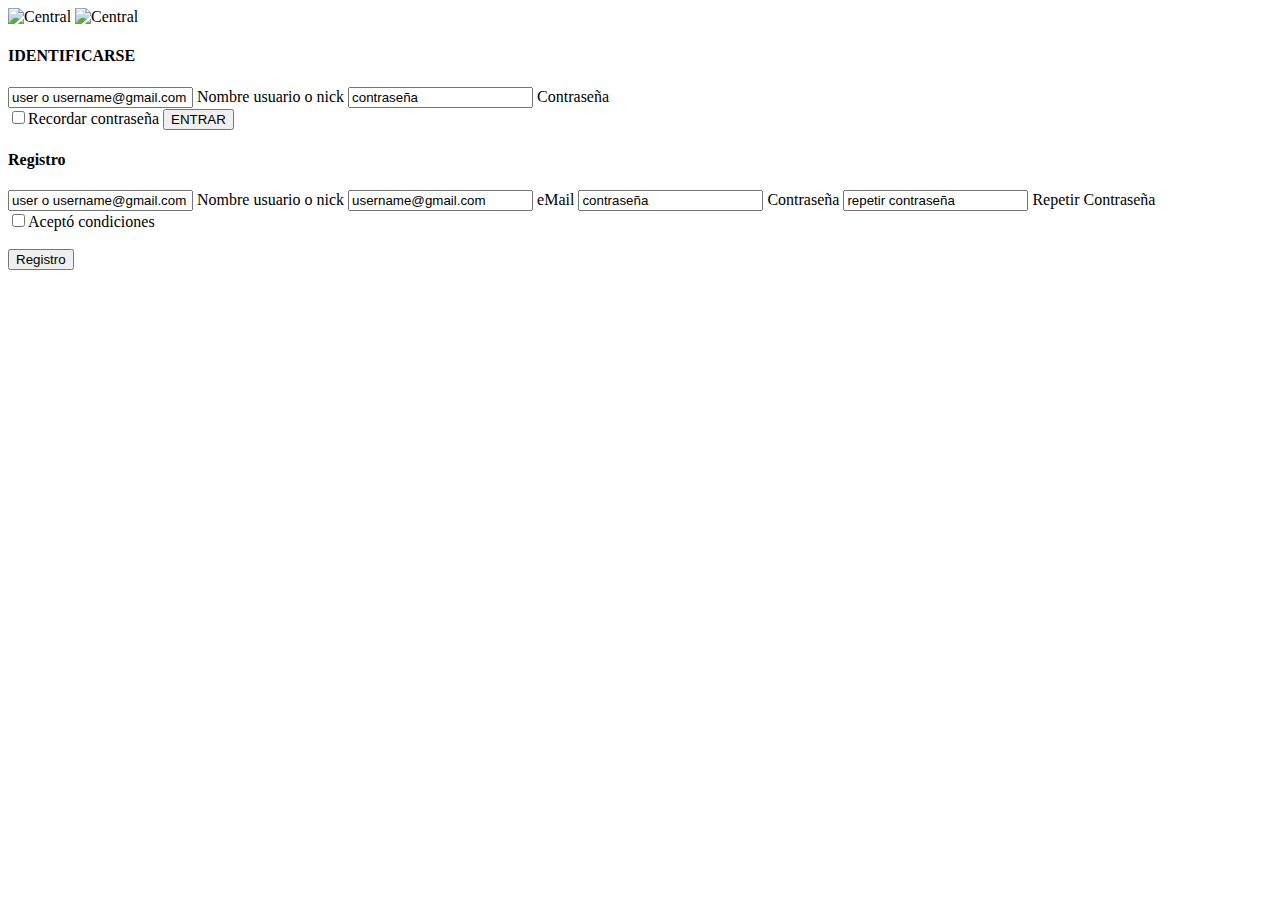
==== index.html @ 4f0a4aa7 "Registro de Sesiones 01" ====
<html>
    <head>
        <title>CTTSite</title>
        <meta http-equiv="Content-Type" content="text/html; charset=iso-8859-1" />
        <meta name="viewport" content="width=device-width, initial-scale=1, maximum-scale=1">
        <link href='http://fonts.googleapis.com/css?family=Monda:400,700' rel='stylesheet' type='text/css'>
        <link href="css/style.css" rel="stylesheet" type="text/css" media="all" />
        <link href="css/clndr.css" rel="stylesheet" type="text/css" media="all" />
        <link href="css/alert.min_mensaje.css" rel="stylesheet"/>
        <link href="css/theme.min_mensaje.css" rel="stylesheet"/>
        <script src="js/jquery.min.js"></script>
        <script src="js/jquery.js"></script>
        <script src="js/easyResponsiveTabs.js"></script>
        <script src="js/underscore-min.js"></script>
        <script src="js/moment-2.2.1.js"></script>
        <script src="js/clndr.js"></script>
        <script src="js/site.js"></script>
        <script src="js/jquery_mensaje.js"></script>
        <script src="js/jquery-ui_mensaje.js"></script>
        <script src="js/alert.min_mensaje.js"></script>
        
        <script>
            
        function fixelement(element, message) {
                $(document).ready(function(){
                    $.alert.open({
                    title: 'ADVERTENCIA',
                    icon: 'warning',
                    content: message,
                    width: 350,
                    callback: function() {
                            element.focus();
                        }
                    });
                });
            }

        function verifica(form) 
        {
            var passed = false;
            var expRegEmail=/^[\w-\.]+@([\w-]+\.)+[\w-]{2,4}$/;
            
            if (form.nombre_usuario.value == "" || form.nombre_usuario.value == "user o username@gmail.com") 
            {
                fixelement(form.nombre_usuario, "Por favor, ingrese un nombre de usuario.");
            }
            else if (form.email.value == "" || form.email.value == "username@gmail.com") 
            {
                fixelement(form.email, "Por favor, ingrese un email.");
            }
            else if (!expRegEmail.exec(form.email.value)) 
            {
                fixelement(form.email, "Por favor, ingrese un correo electronico valido.");
            }
            else if (form.password1.value == "" || form.password1.value == "contrase�a") 
            {
                fixelement(form.password1, "Por favor, ingrese una contrase�a.");
            }
            else if (form.password2.value == "" || form.password2.value == "repetir contrase�a") 
            {
                fixelement(form.password2, "Por favor, repita la contrase�a.");
            }
            else if (form.password2.value != form.password1.value) 
            {
                fixelement(form.password2, "Las contrase�as deben de ser iguales.");
            }
            else if (form.checkbox.checked == false) 
            {
                fixelement(form.checkbox, "Debe aceptar las condiciones");
            }
            else 
            {
                passed = true;
            }
            return passed;
        }
        
        function verifica2(form) 
        {
            var passed = false;
            if (form.nick.value == "" || form.nick.value == "user o username@gmail.com") 
            {
                fixelement(form.nick, "Por favor, ingrese un nombre de usuario.");
            }
            else if (form.password.value == "" || form.password.value == "contrase�a") 
            {
                fixelement(form.password, "Por favor, ingrese una contrase�a.");
            }
            else 
            {
                passed = true;
            }
            return passed;
        }
    </script>
        <!--
        <script type="text/javascript">
            $(document).ready(function () {
                $('#horizontalTab').easyResponsiveTabs({
                    type: 'default', //Types: default, vertical, accordion           
                    width: 'auto', //auto or any width like 600px
                    fit: true,   // 100% fit in a container
                    closed: 'accordion', // Start closed if in accordion view
                    activate: function() { // Callback function if tab is switched (event)
                        var $tab = $(this);
                        var $info = $('#tabInfo');
                        var $name = $('span', $info);
                        $name.text($tab.text());
                        $info.show();
                    }
                });
                $('#verticalTab').easyResponsiveTabs({
                    type: 'vertical',
                    width: 'auto',
                    fit: true
                });
            });
        </script>-->
        
    </head>
    <body>
        <div class="wrap">
            <div class="span_of_2"><!-- start span_of_2-->
		<div class="span1_of_2"><!-- start span1_of_2 -->
                    <img class="img1" src="images/central.jpg" alt="Central">
                    <img class="img1" src="images/central.jpg" alt="Central">
                </div><!-- end span1_of_3 -->
                <div class="span2_of_2 left"><!-- start span2_of_2 -->
                    <div class="subcribes" style="width:100%;"><!-- start subcribe -->
                    <h4>IDENTIFICARSE</h4>
	    		<div class="subscribe">
                            <form name="form01" id="form01" method="post" action="conexion/validar.php" onSubmit = "return verifica2(this)">
                                <input type="text" class="text" name="nick" id="nick" value="user o username@gmail.com" onFocus="this.value = '';" onBlur="if (this.value == '') {this.value = 'user o username@gmail.com';}">
                                <span>Nombre  usuario o nick</span>
                                <input type="text" class="text" name="password" id="password" value="contrase�a" onFocus="this.value = '';" onBlur="if (this.value == '') {this.value = 'contrase�a';}">
                                <span>Contrase�a</span>
                                <div>
                                    <input type="checkbox" name="checkbox" id="checkbox">Recordar contrase�a
                                    <input type="submit" value="ENTRAR" />
                                    <div class="clear"></div>
                                    <!--Alternativa
                                    <a class="suscri" href="registrarse.html" target='destino'/>Registrese</a> 
                                    -->
                                </div>
                            </form>
                        </div>
                        <!--Alternativa   
                        <iframe width="105%" height="510" frameborder="0" scrolling="no" marginheight="0" marginwidth="0" src="#" name='destino' ></iframe>
                        <br>
                        -->
                    </div><!-- end subcribe -->
                    <div class="clear"></div>
                    <div class="subcribes" style="width:100%;"><!-- start subcribe -->
                        <h4>Registro</h4>
                        <div class="subscribe">
                            <form name="form02" id="form02" method="post" action="conexion/ingreso.php" onSubmit = "return verifica(this)">
                                <input type="text" name="nombre_usuario" id="nombre_usuario" value="user o username@gmail.com" onFocus="this.value = '';" onBlur="if (this.value == '') {this.value = 'user o username@gmail.com';}">
                                <span>Nombre  usuario o nick</span>
                                <input type="text" name="email" id="email" value="username@gmail.com" onFocus="this.value = '';" onBlur="if (this.value == '') {this.value = 'username@gmail.com';}">
                                <span>eMail</span>
                                <input type="text" name="password1" id="password1" value="contrase�a" onFocus="this.value = '';" onBlur="if (this.value == '') {this.value = 'contrase�a';}">
                                <span>Contrase�a</span>
                                <input type="text" name="password2" id="password2" value="repetir contrase�a" onFocus="this.value = '';" onBlur="if (this.value == '') {this.value = 'repetir contrase�a';}">
                                <span>Repetir Contrase�a</span>
                                <div>
                                    <input type="checkbox" name="checkbox">Acept� condiciones
                                    <br><br>
                                    <input type="submit" value="Registro" onClick="javascript:EnviarDatos();"/>
                                    <!-- boton de cancelar	
                                        <input type="reset" value="Cancelar"/> 
                                        no se implementa pero se deja por si se desea implementar ( revision de CSS en ese caso)
                                    -->
                                </div>
                            </form>
                        </div>
                    </div>
                </div><!-- end span2_of_2 -->
                <div class="clear"></div>
            </div>
        </div>
    </body>
</html>
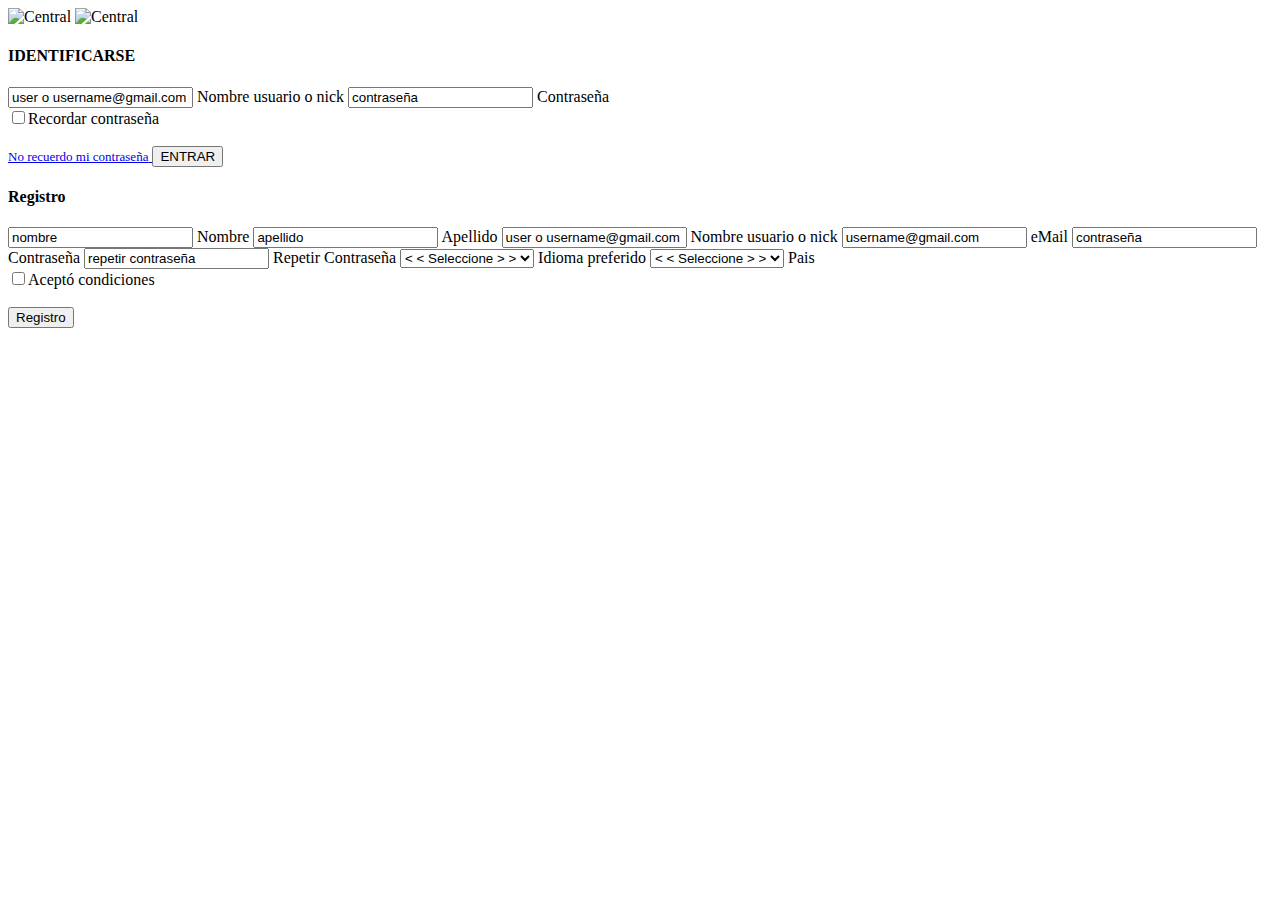
==== commit 6f954a2e: "Primera pestaña" ====
--- a/index.html
+++ b/index.html
@@ -40,7 +40,16 @@
             var passed = false;
             var expRegEmail=/^[\w-\.]+@([\w-]+\.)+[\w-]{2,4}$/;
             
-            if (form.nombre_usuario.value == "" || form.nombre_usuario.value == "user o username@gmail.com") 
+            if (form.nombre.value == "" || form.nombre.value == "nombre") 
+            {
+                fixelement(form.nombre, "Por favor, ingrese un nombre.");
+            }
+            else if (form.apellido.value == "" || form.apellido.value == "apellido") 
+            {
+                fixelement(form.apellido, "Por favor, ingrese un apellido.");
+            }
+        
+            else if (form.nombre_usuario.value == "" || form.nombre_usuario.value == "user o username@gmail.com") 
             {
                 fixelement(form.nombre_usuario, "Por favor, ingrese un nombre de usuario.");
             }
@@ -64,6 +73,16 @@
             {
                 fixelement(form.password2, "Las contrase�as deben de ser iguales.");
             }
+            
+            else if (form.idioma.value == "0") 
+            {
+                fixelement(form.idioma, "Por favor, seleccione un idiona.");
+            }
+            else if (form.pais.value == "0") 
+            {
+                fixelement(form.pais, "Por favor, seleccione un pais.");
+            }
+            
             else if (form.checkbox.checked == false) 
             {
                 fixelement(form.checkbox, "Debe aceptar las condiciones");
@@ -136,6 +155,10 @@
                                 <span>Contrase�a</span>
                                 <div>
                                     <input type="checkbox" name="checkbox" id="checkbox">Recordar contrase�a
+                                    <br><br>
+                                    <a href="vistas/olvido_password.html">
+                                        <span style="font-size: 13px">No recuerdo mi contrase�a</span>
+                                    </a>
                                     <input type="submit" value="ENTRAR" />
                                     <div class="clear"></div>
                                     <!--Alternativa
@@ -154,6 +177,10 @@
                         <h4>Registro</h4>
                         <div class="subscribe">
                             <form name="form02" id="form02" method="post" action="conexion/ingreso.php" onSubmit = "return verifica(this)">
+                                <input type="text" name="nombre" id="nombre" value="nombre" onFocus="this.value = '';" onBlur="if (this.value == '') {this.value = 'nombre';}">
+                                <span>Nombre</span>
+                                <input type="text" name="apellido" id="apellido" value="apellido" onFocus="this.value = '';" onBlur="if (this.value == '') {this.value = 'apellido';}">
+                                <span>Apellido</span>
                                 <input type="text" name="nombre_usuario" id="nombre_usuario" value="user o username@gmail.com" onFocus="this.value = '';" onBlur="if (this.value == '') {this.value = 'user o username@gmail.com';}">
                                 <span>Nombre  usuario o nick</span>
                                 <input type="text" name="email" id="email" value="username@gmail.com" onFocus="this.value = '';" onBlur="if (this.value == '') {this.value = 'username@gmail.com';}">
@@ -162,6 +189,20 @@
                                 <span>Contrase�a</span>
                                 <input type="text" name="password2" id="password2" value="repetir contrase�a" onFocus="this.value = '';" onBlur="if (this.value == '') {this.value = 'repetir contrase�a';}">
                                 <span>Repetir Contrase�a</span>
+                                <select name="idioma" id="idioma" class="combo" >
+                                    <option name="lg0" id="lg0" value="0"> < < Seleccione > > </option>
+                                    <option name="lg1" id="lg1" value="1"> Espa�ol </option>
+                                    <option name="lg2" id="lg2" value="2"> Ingl�s </option>
+                                    <option name="lg3" id="lg3" value="3"> Franc�s </option>
+                                </select>
+                                <span>Idioma preferido</span>
+                                <select name="pais" id="pais" class="combo" >
+                                    <option name="ct0" id="ct0" value="0"> < < Seleccione > > </option>
+                                    <option name="ct1" id="ct1" value="1"> Espa�a </option>
+                                    <option name="ct2" id="ct2" value="2"> Francia </option>
+                                    <option name="ct3" id="ct3" value="3"> Portugal </option>
+                                </select>
+                                <span>Pais</span>
                                 <div>
                                     <input type="checkbox" name="checkbox">Acept� condiciones
                                     <br><br>
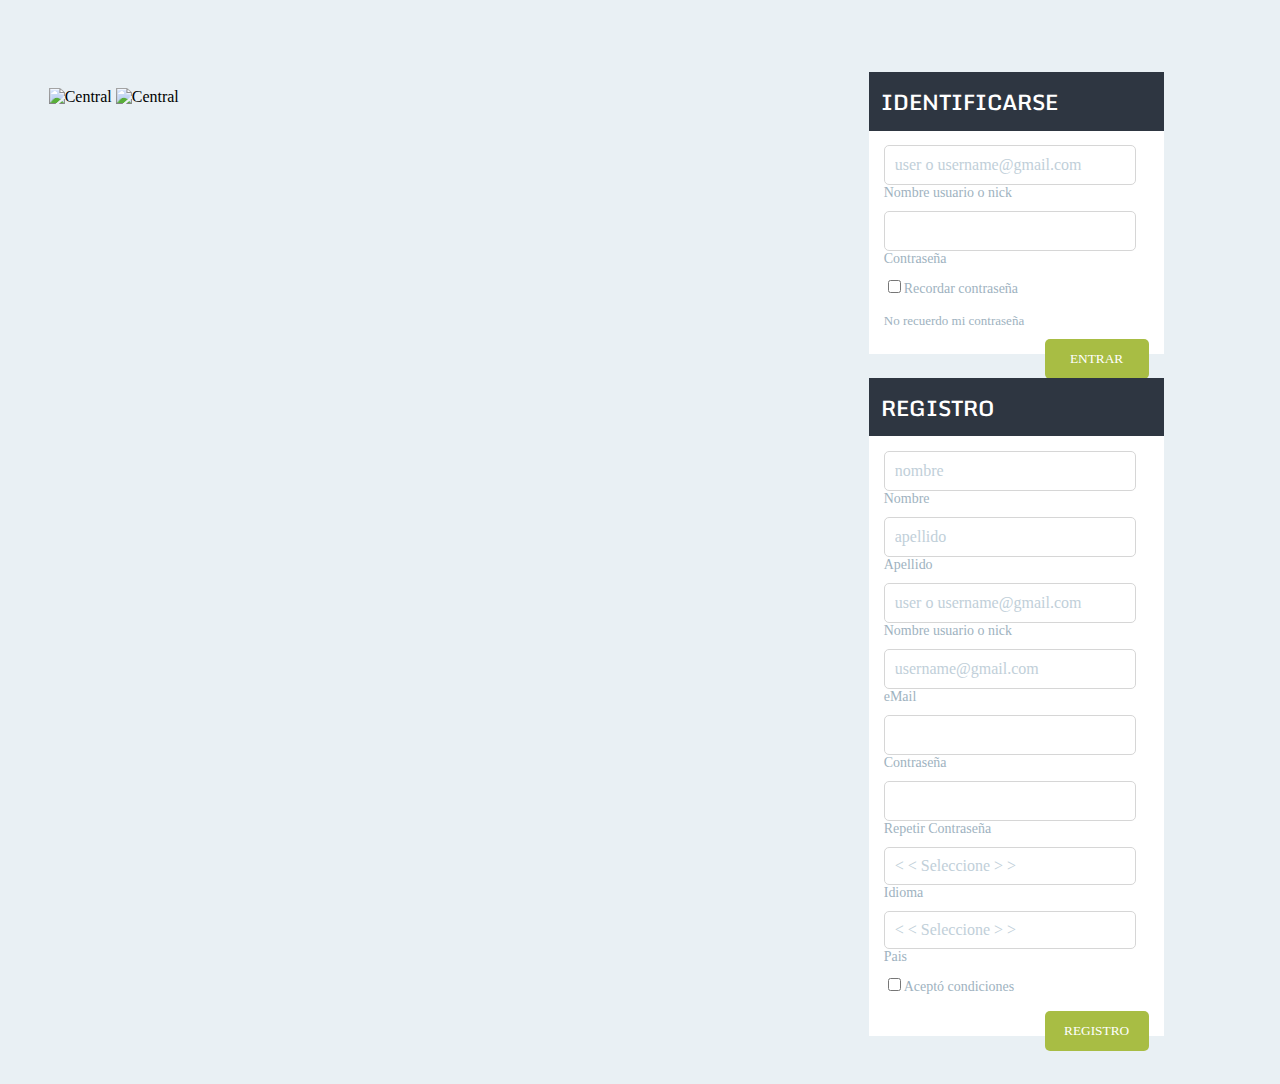
==== commit 2a4af771: "Correcciones Elly" ====
--- a/index.html
+++ b/index.html
@@ -138,6 +138,10 @@
         
     </head>
     <body>
+        <script>
+            //alert(localStorage.length);
+        </script>
+        
         <div class="wrap">
             <div class="span_of_2"><!-- start span_of_2-->
 		<div class="span1_of_2"><!-- start span1_of_2 -->
@@ -146,12 +150,12 @@
                 </div><!-- end span1_of_3 -->
                 <div class="span2_of_2 left"><!-- start span2_of_2 -->
                     <div class="subcribes" style="width:100%;"><!-- start subcribe -->
-                    <h4>IDENTIFICARSE</h4>
+                    <h4 style="font-size: 16pt;">IDENTIFICARSE</h4>
 	    		<div class="subscribe">
                             <form name="form01" id="form01" method="post" action="conexion/validar.php" onSubmit = "return verifica2(this)">
-                                <input type="text" class="text" name="nick" id="nick" value="user o username@gmail.com" onFocus="this.value = '';" onBlur="if (this.value == '') {this.value = 'user o username@gmail.com';}">
+                                <input type="text" class="text" name="nick" id="nick" value="user o username@gmail.com" onfocus="if(this.value==this.defaultValue) this.value='';" onBlur="if (this.value == '') {this.value = 'user o username@gmail.com';}">
                                 <span>Nombre  usuario o nick</span>
-                                <input type="text" class="text" name="password" id="password" value="contrase�a" onFocus="this.value = '';" onBlur="if (this.value == '') {this.value = 'contrase�a';}">
+                                <input type="password" class="text" name="password" id="password" value="" onFocus="this.value = '';" onBlur="if (this.value == '') {this.value = '';}">
                                 <span>Contrase�a</span>
                                 <div>
                                     <input type="checkbox" name="checkbox" id="checkbox">Recordar contrase�a
@@ -174,28 +178,34 @@
                     </div><!-- end subcribe -->
                     <div class="clear"></div>
                     <div class="subcribes" style="width:100%;"><!-- start subcribe -->
-                        <h4>Registro</h4>
+                        <h4 style="font-size: 16pt;" >REGISTRO</h4>
                         <div class="subscribe">
                             <form name="form02" id="form02" method="post" action="conexion/ingreso.php" onSubmit = "return verifica(this)">
-                                <input type="text" name="nombre" id="nombre" value="nombre" onFocus="this.value = '';" onBlur="if (this.value == '') {this.value = 'nombre';}">
+                                <input type="text" name="nombre" id="nombre" value="nombre"  onfocus="if(this.value==this.defaultValue) this.value='';"onBlur="if (this.value == '') {this.value = 'nombre';}">
                                 <span>Nombre</span>
-                                <input type="text" name="apellido" id="apellido" value="apellido" onFocus="this.value = '';" onBlur="if (this.value == '') {this.value = 'apellido';}">
+
+                                <input type="text" name="apellido" id="apellido" value="apellido" onfocus="if(this.value==this.defaultValue) this.value='';" onBlur="if (this.value == '') {this.value = 'apellido';}">
                                 <span>Apellido</span>
-                                <input type="text" name="nombre_usuario" id="nombre_usuario" value="user o username@gmail.com" onFocus="this.value = '';" onBlur="if (this.value == '') {this.value = 'user o username@gmail.com';}">
+
+                                <input type="text" name="nombre_usuario" id="nombre_usuario" value="user o username@gmail.com" onfocus="if(this.value==this.defaultValue) this.value='';" onBlur="if (this.value == '') {this.value = 'username';}">
                                 <span>Nombre  usuario o nick</span>
-                                <input type="text" name="email" id="email" value="username@gmail.com" onFocus="this.value = '';" onBlur="if (this.value == '') {this.value = 'username@gmail.com';}">
+
+                                <input type="text" name="email" id="email" value="username@gmail.com" onfocus="if(this.value==this.defaultValue) this.value='';" onBlur="if (this.value == '') {this.value = 'username@gmail.com';}">
                                 <span>eMail</span>
-                                <input type="text" name="password1" id="password1" value="contrase�a" onFocus="this.value = '';" onBlur="if (this.value == '') {this.value = 'contrase�a';}">
+
+                                <input type="password" name="password1" id="password1" value="" onFocus="this.value = '';" onBlur="if (this.value == '') {this.value = '';}">
                                 <span>Contrase�a</span>
-                                <input type="text" name="password2" id="password2" value="repetir contrase�a" onFocus="this.value = '';" onBlur="if (this.value == '') {this.value = 'repetir contrase�a';}">
+
+                                <input type="password" name="password2" id="password2" value="" onFocus="this.value = '';" onBlur="if (this.value == '') {this.value = '';}">
                                 <span>Repetir Contrase�a</span>
+
                                 <select name="idioma" id="idioma" class="combo" >
                                     <option name="lg0" id="lg0" value="0"> < < Seleccione > > </option>
                                     <option name="lg1" id="lg1" value="1"> Espa�ol </option>
                                     <option name="lg2" id="lg2" value="2"> Ingl�s </option>
                                     <option name="lg3" id="lg3" value="3"> Franc�s </option>
                                 </select>
-                                <span>Idioma preferido</span>
+                                <span>Idioma</span>
                                 <select name="pais" id="pais" class="combo" >
                                     <option name="ct0" id="ct0" value="0"> < < Seleccione > > </option>
                                     <option name="ct1" id="ct1" value="1"> Espa�a </option>
--- a/css/style.css
+++ b/css/style.css
@@ -0,0 +1,1295 @@
+html,body,div,span,applet,object,iframe,h1,h2,h3,h4,h5,h6,p,blockquote,pre,a,abbr,acronym,address,big,cite,code,del,dfn,em,img,ins,kbd,q,s,samp,small,strike,strong,sub,sup,tt,var,b,u,i,dl,dt,dd,ol,nav ul,nav li,fieldset,form,label,legend,table,caption,tbody,tfoot,thead,tr,th,td,article,aside,canvas,details,embed,figure,figcaption,footer,header,hgroup,menu,nav,output,ruby,section,summary,time,mark,audio,video{margin:0;padding:0;border:0;font-size:100%;font:inherit;vertical-align:baseline;}
+article, aside, details, figcaption, figure,footer, header, hgroup, menu, nav, section {display: block;}
+ol,ul{list-style:none;margin:0;padding:0;}
+blockquote,q{quotes:none;}
+blockquote:before,blockquote:after,q:before,q:after{content:'';content:none;}
+table{border-collapse:collapse;border-spacing:0;}
+/* start editing from here */
+a{text-decoration:none;}
+.txt-rt{text-align:right;}/* text align right */
+.txt-lt{text-align:left;}/* text align left */
+.txt-center{text-align:center;}/* text align center */
+.float-rt{float:right;}/* float right */
+.float-lt{float:left;}/* float left */
+.clear{clear:both;}/* clear float */
+.pos-relative{position:relative;}/* Position Relative */
+.pos-absolute{position:absolute;}/* Position Absolute */
+.vertical-base{	vertical-align:baseline;}/* vertical align baseline */
+.vertical-top{	vertical-align:top;}/* vertical align top */
+.underline{	padding-bottom:5px;	border-bottom: 1px solid #eee; margin:0 0 20px 0;}/* Add 5px bottom padding and a underline */
+nav.vertical ul li{	display:block;}/* vertical menu */
+nav.horizontal ul li{	display: inline-block;}/* horizontal menu */
+img{max-width:100%;}
+
+/*end reset*/
+@font-face {
+     font-family: 'open_sansregular';
+      src:url('../fonts/OpenSans-Regular-webfont.ttf') format('truetype');
+}
+body {
+
+	font-family: 'open_sansregular';
+	font-size: 100%;
+	background:#E9F0F4;
+}
+.wrap{
+	margin:0;
+	width: 90%;
+}
+/*span de 2 sergio*/
+.span_of_2{
+	display: block;
+	padding: 4%;
+}
+.span1_of_2{
+	float: left;
+	width: 72.0%;
+}
+.span2_of_2{
+	float: left;
+	width: 26.33333%;
+}
+.span2_of_2.left{
+	margin-left: 1.33333%;
+}
+
+/* start span_of_3 */
+
+
+
+.span_of_3{
+	display: block;
+	padding: 4%;
+}
+.span1_of_3{
+	float: left;
+	width: 35.3333%;
+}
+.span2_of_3{
+	float: left;
+	width: 40.33333%;
+}
+.span2_of_3.left{
+	margin-left: 2.33333%;
+}
+.span3_of_3{
+	float: left;
+	width: 20.333333%;
+}
+.span3_of_3.left{
+	margin-left: 3.33333%;
+}
+/* start span1_of_3 style */
+ul.resp-tabs-list, p {
+	line-height: 1.8em;
+	font-weight: 100;
+	color: #777777;
+	font-size: 0.8725em;
+}
+.resp-tabs-list li {
+    font-weight: 600;
+    font-size: 13px;
+    display: inline-block;
+    padding: 13px 15px;
+    margin: 0;
+    list-style: none;
+    cursor: pointer;
+    float: left;
+}
+.resp-tabs-list li i{
+	width: 28px;
+	height: 32px;
+	display: block;
+	margin: 0 auto;
+	background: url('../images/img_sprite.png') no-repeat;
+}
+.resp-tabs-list li i.icon_1{
+	background-position: 0px -42px;
+	
+}
+.resp-vtabs li.resp-tab-active i.icon_1 {
+	background-position: -44px -42px;
+}
+.resp-tabs-list li i.icon_2{
+	background-position: 0px 0px;
+}
+.resp-vtabs li.resp-tab-active i.icon_2{
+	background-position: -44px 0px;
+}
+.resp-tabs-list li i.icon_3{
+	background-position: 0px -78px;
+}
+.resp-vtabs li.resp-tab-active i.icon_3{
+	background-position: -44px -78px;
+}
+.resp-tabs-list li i.icon_4{
+	background-position: 0px -120px;
+}
+.resp-vtabs li.resp-tab-active i.icon_4{
+	background-position: -44px -120px;
+}
+.resp-tabs-list li i.icon_5{
+	background-position: 0px -160px;
+}
+.resp-vtabs li.resp-tab-active i.icon_5{
+	background-position: -44px -160px;
+}
+.resp-tabs-container {
+    padding: 0px;
+    background-color: #fff;
+    clear: left;
+}
+h2.resp-accordion {
+    cursor: pointer;
+    padding: 5px;
+    display: none;
+}
+.resp-tab-content {
+    display: none;
+    padding: 30px;
+}
+.resp-tab-active {
+    border: 1px solid #c1c1c1;
+    border-bottom: none;
+    margin-bottom: -1px !important;
+    padding: 12px 14px 14px 14px !important;
+}
+.resp-tab-active {
+    border-bottom: none;
+    background-color: #fff;
+}
+.resp-content-active, .resp-accordion-active {
+    display: block;
+}
+.resp-tab-content {
+    border: 1px solid #c1c1c1;
+}
+h2.resp-accordion {
+    font-size: 13px;
+    border: 1px solid #c1c1c1;
+    border-top: 0px solid #c1c1c1;
+    margin: 0px;
+    padding: 10px 15px;
+}
+h2.resp-tab-active {
+    border-bottom: 0px solid #c1c1c1 !important;
+    margin-bottom: 0px !important;
+    padding: 10px 15px !important;
+}
+h2.resp-tab-title:last-child {
+    border-bottom: 12px solid #c1c1c1 !important;
+    background: blue;
+}
+.new_posts h3{
+	font-family: 'Monda', sans-serif;
+	text-transform: capitalize;
+	font-size: 2em;
+	color: #2E3641;
+	font-weight: 600;
+}
+/*-----------Vertical tabs-----------*/
+.resp-vtabs ul.resp-tabs-list {
+    float: left;
+    width: 14%;
+    min-height: 743px;
+    background: #2E3641;
+}
+.resp-vtabs .resp-tabs-list li {
+    display: block;
+    padding: 25px 15px !important;
+    margin: 0;
+    cursor: pointer;
+    float: none;
+}
+.resp-vtabs .resp-tabs-container {
+    padding: 0px;
+    background-color: #fff;
+    border: 1px solid #c1c1c1;
+    float: left;
+    width: 85%;
+    min-height: 740px;
+    clear: none;
+}
+.resp-vtabs .resp-tab-content {
+    border: none;
+}
+.resp-vtabs li.resp-tab-active {
+    border: 1px solid #c1c1c1;
+    border-right: none;
+    background-color: #fff;
+    position: relative;
+    z-index: 1;
+    margin-right: -1px !important;
+    padding: 24px 14px !important;
+}
+.resp-arrow {
+    width: 0;
+    height: 0;
+    float: right;
+    margin-top: 3px;
+    border-left: 6px solid transparent;
+    border-right: 6px solid transparent;
+    border-top: 12px solid #c1c1c1;
+}
+h2.resp-tab-active span.resp-arrow {
+    border: none;
+    border-left: 6px solid transparent;
+    border-right: 6px solid transparent;
+    border-bottom: 12px solid #9B9797;
+}
+/*-----------Accordion styles-----------*/
+h2.resp-tab-active {
+    background: #DBDBDB !important;
+}
+.resp-easy-accordion  h2.resp-accordion {
+        display: block;
+}
+.resp-easy-accordion .resp-tab-content {
+    border: 1px solid #c1c1c1;
+}
+.resp-easy-accordion .resp-tab-content:last-child {
+    border-bottom: 1px solid #c1c1c1 !important;
+}
+.resp-jfit {
+    width: 100%;
+    margin: 0px;
+}
+.resp-tab-content-active {
+    display: block;
+}
+h2.resp-accordion:first-child {
+    border-top: 1px solid #c1c1c1 !important;
+}
+/* start vertical_post form */
+.vertical_post{
+	margin-top: 4%;
+}
+.vertical_post form input[type="text"],.vertical_post form textarea{
+	font-family: 'open_sansregular';
+	padding: 10px;
+	width: 94.333%;	
+	outline: none;
+	color: #C1CFD9;
+	background: #FFFFFF;
+	font-size: 1.2em;
+	line-height: 1.5em;
+	border: 1px solid #D6D6D6;
+	-webkit-appearance: none;
+	
+}
+.combo {
+	font-family: 'open_sansregular';
+	padding: 10px;
+	width: 95%;	
+	outline: none;
+	color: #C1CFD9;
+	background: #FFFFFF;
+	font-size: 1em;
+	line-height: 1em;
+	border: 1px solid #D6D6D6;
+	-webkit-appearance: none;
+
+	border-radius: 5px;
+	-webkit-border-radius: 5px;
+	-moz-border-radius: 5px;
+	-o-border-radius: 5px;	
+}
+
+
+.vertical_post form input[type="text"]{
+	font-family: 'open_sansregular';
+	padding: 10px;
+	outline: none;
+	color: #C1CFD9;
+	background: #FFFFFF;
+	width: 95%;
+	font-size: 1em;
+	line-height: 0.8em;
+	position: relative;
+	border: 1px solid #D6D6D6;
+	-webkit-appearance: none;
+	border-radius: 5px;
+	-webkit-border-radius: 5px;
+	-moz-border-radius: 5px;
+	-o-border-radius: 5px;	
+}
+
+.vertical_post form input[type="password"]{
+	font-family: 'open_sansregular';
+	padding: 10px;
+	outline: none;
+	color: #C1CFD9;
+	background: #FFFFFF;
+	width: 95%;
+	font-size: 1em;
+	line-height: 0.8em;
+	position: relative;
+	border: 1px solid #D6D6D6;
+	-webkit-appearance: none;
+	border-radius: 5px;
+	-webkit-border-radius: 5px;
+	-moz-border-radius: 5px;
+	-o-border-radius: 5px;
+}
+
+.vertical_post form textarea{
+	resize: none;
+	height: 120px;
+	margin-bottom: 4%;
+}
+.vertical_post form input[type="button"].right{
+	margin-right: 3.3333%;
+}
+.vertical_post form input[type="button"] {
+	width: 40.333%;
+	float: left;
+	font-family: 'open_sansregular';
+	background: #C1CFD9;
+	color: #ffffff;
+	font-size: 10pt;
+	padding: 10px;
+	border: none;
+	cursor: pointer;
+	text-transform: uppercase;
+	line-height: 1.5em;
+	outline: none;
+	-webkit-transition: all 0.3s ease-in-out;
+	-moz-transition: all 0.3s ease-in-out;
+	-o-transition: all 0.3s ease-in-out;
+	transition: all 0.3s ease-in-out;
+	border-radius: 3px;
+	-webkit-border-radius: 3px;
+	-moz-border-radius: 3px;
+	-o-border-radius: 3px;
+}
+.vertical_post form input[type="button"]:hover {
+	background: #9EB0BD;
+}
+.vertical_post form input[type="submit"] {
+	width: 75.333%;
+	float:center;
+	font-family: 'open_sansregular';
+	background: #A8BD44;
+	color: #ffffff;
+	font-size:10pt;
+	padding: 10px;
+	border: none;
+	cursor: pointer;
+	text-transform:uppercase;
+	line-height: 1.5em;
+	outline: none;
+	-webkit-transition: all 0.3s ease-in-out;
+	-moz-transition: all 0.3s ease-in-out;
+	-o-transition: all 0.3s ease-in-out;
+	transition: all 0.3s ease-in-out;
+	border-radius: 5px;
+	-webkit-border-radius: 5px;
+	-moz-border-radius: 5px;
+	-o-border-radius: 5px;
+}
+
+.vertical_post form input[type="submit"]:hover {
+	background: #94A73B;
+}
+
+.vertical_post form input[type="reset"] {
+	width: 40.333%;
+	float: left;
+	font-family: 'open_sansregular';
+	background: #F97E76;
+	color: #ffffff;
+	font-size: 10pt;
+	padding: 10px;
+	border: none;
+	cursor: pointer;
+	text-transform: uppercase;
+	line-height: 1.5em;
+	outline: none;
+	-webkit-transition: all 0.3s ease-in-out;
+	-moz-transition: all 0.3s ease-in-out;
+	-o-transition: all 0.3s ease-in-out;
+	transition: all 0.3s ease-in-out;
+	border-radius: 3px;
+	-webkit-border-radius: 3px;
+	-moz-border-radius: 3px;
+	-o-border-radius: 3px;
+	
+}
+
+.vertical_post form input[type="reset"]:hover {
+	background: #2E3641;
+}
+.vertical_post ul{
+	margin-top: 6%;
+	background: #2E3641;
+}
+.vertical_post ul li{
+	display: inline-block;
+	margin-left: -4px;
+}
+.vertical_post ul li:first-child{
+	margin-left: 0;
+}
+.vertical_post ul li a{
+	display:block;
+	padding:15px 20px;	
+	color: #ffffff;
+	text-transform:uppercase;
+	font-family: 'Monda', sans-serif;
+	border-right: 1px solid #0D1520;
+	-webkit-transition: .2s all linear;
+	-moz-transition: .2s all linear;
+	-o-transition: .2s all linear;
+	transition: .2s all linear;
+}
+.vertical_post ul li a b{
+	font-weight: 700;
+}
+.vertical_post ul li a i{
+	font-style:italic;
+}
+.vertical_post ul li a.und_line {
+	text-decoration: underline;
+}
+.vertical_post ul li a:hover{
+	background: #242D38;
+}
+/* start span1_of_list */
+.span1_of_list{
+/*	margin-top:8%;*/
+	background: #2E3641;
+}
+.social_list{
+	float: left;
+}
+.social_list li{
+	float: left;
+}
+.social_list li a{
+	padding:20px;
+	display: block;
+	border-right: 1px solid #0D1520;
+}
+.social_list li a:hover{
+	background: #242D38;
+}
+.social_list li a > i{
+	width: 32px;
+	height: 32px;
+	display: block;
+	margin: 0 auto;
+	background: url('../images/img_sprite.png') no-repeat;
+}
+.social_list li a > i.icon_1{
+	background-position: -90px 0px;
+}
+.social_list li a:hover > i.icon_1{
+	background-position: -90px -43px;
+}
+.social_list li a > i.icon_2{
+	background-position: -134px 0px;
+}
+.social_list li a:hover > i.icon_2{
+	background-position: -134px -43px;
+}
+.social_list li a > i.icon_3{
+	background-position: -172px 0px;
+}
+.social_list li a:hover > i.icon_3{
+	background-position: -172px -43px;
+}
+/*search*/
+.search{
+	position: relative;
+	float: right;
+	width: 48.333%;
+	padding: 14px;
+}
+.search input[type="text"]{
+	font-family: 'open_sansregular';
+	padding: 10px 10px 10px 40px;
+	outline: none;
+	color: #C1CFD9;
+	background: #3D444E;
+	border: none;
+	width: 78.333%;
+	font-size:0.8725em;
+	line-height: 1.5em;
+	position: relative;
+	-webkit-appearance: none;
+	border-radius: 5px;
+	-webkit-border-radius: 5px;
+	-moz-border-radius: 5px;
+	-o-border-radius: 5px;
+}
+.search input[type="submit"]{
+	background:url('../images/img_sprite.png') no-repeat -80px -80px;
+	padding: 10px;
+	border: none;
+	cursor: pointer;
+	width: 7.333%;
+	position: absolute;
+	left: 8px;
+	line-height: 1.5em;
+	outline:none;
+}
+.search input[type="submit"]:hover {
+	background:url('../images/img_sprite.png') no-repeat -123px -80px;
+}
+/* start span1_of_list */
+.subcribes{
+	margin-top: 8%;
+	background: #ffffff;
+	position: relative;
+}
+.subcribes h4{
+	font-family: 'Monda', sans-serif;
+	background: #2E3641;
+	color: #ffffff;
+	padding: 4%;
+	text-transform: capitalize;
+	font-size: 2em;
+	font-weight: 600;
+}
+.subscribe{
+	position: relative;
+}
+.subscribe form{
+	padding: 5%;
+}
+.subscribe span{
+	display:block;
+	font-size: 0.8725em;
+	color: #9EB2C0;
+	margin: 0 0 10px;
+}
+.subscribe div{
+	display:block;
+	font-size: 0.8725em;
+	color: #9EB2C0;
+	margin: 0 0 10px;
+}
+.subscribe form input[type="text"]{
+	font-family: 'open_sansregular';
+	padding: 10px;
+	outline: none;
+	color: #C1CFD9;
+	background: #FFFFFF;
+	width: 95%;
+	font-size: 1em;
+	line-height: 0.8em;
+	position: relative;
+	border: 1px solid #D6D6D6;
+	-webkit-appearance: none;
+	border-radius: 5px;
+	-webkit-border-radius: 5px;
+	-moz-border-radius: 5px;
+	-o-border-radius: 5px;
+}
+
+.subscribe form input[type="password"]{
+	font-family: 'open_sansregular';
+	padding: 10px;
+	outline: none;
+	color: #C1CFD9;
+	background: #FFFFFF;
+	width: 95%;
+	font-size: 1em;
+	line-height: 0.8em;
+	position: relative;
+	border: 1px solid #D6D6D6;
+	-webkit-appearance: none;
+	border-radius: 5px;
+	-webkit-border-radius: 5px;
+	-moz-border-radius: 5px;
+	-o-border-radius: 5px;
+}
+
+.subscribe form input[type="submit"]{
+	font-family: 'open_sansregular';
+	background: #A8BD44;
+	color: #ffffff;
+	font-size:10pt;
+	padding: 10px;
+	border: none;
+	cursor: pointer;
+	width: 35.333%;
+	text-transform:uppercase;
+	position: absolute;
+	right:15px;
+	line-height: 1.5em;
+	outline: none;
+	-webkit-transition: all 0.3s ease-in-out;
+	-moz-transition: all 0.3s ease-in-out;
+	-o-transition: all 0.3s ease-in-out;
+	transition: all 0.3s ease-in-out;
+	border-radius: 5px;
+	-webkit-border-radius: 5px;
+	-moz-border-radius: 5px;
+	-o-border-radius: 5px;
+
+}
+.suscri{
+	font-family: 'open_sansregular';
+	background: #A8BD44;
+	color: #ffffff;
+	font-size:1em;
+	padding: 5px;
+	border: none;
+	cursor: pointer;
+	width: 22.333%;
+	text-transform:uppercase;
+	position: absolute;
+	right:300px;
+	line-height: 0.5em;
+	outline: none;
+	-webkit-transition: all 0.3s ease-in-out;
+	-moz-transition: all 0.3s ease-in-out;
+	-o-transition: all 0.3s ease-in-out;
+	transition: all 0.3s ease-in-out;
+	border-radius: 5px;
+	-webkit-border-radius: 5px;
+	-moz-border-radius: 5px;
+	-o-border-radius: 5px;
+
+}
+ .suscri:hover  {
+	background: #94A73B;
+}
+
+.subscribe form input[type="submit"]:hover {
+	background: #94A73B;
+}
+
+
+.subscribe form input[type="reset"]{
+		font-family: 'open_sansregular';
+	background: #F97E76;
+	color: #ffffff;
+	font-size:1em;
+	padding: 10px;
+	border: none;
+	cursor: pointer;
+	width: 22.333%;
+	text-transform:uppercase;
+	position: absolute;
+	right:110px;
+	line-height: 1.5em;
+	outline: none;
+	-webkit-transition: all 0.3s ease-in-out;
+	-moz-transition: all 0.3s ease-in-out;
+	-o-transition: all 0.3s ease-in-out;
+	transition: all 0.3s ease-in-out;
+	border-radius: 5px;
+	-webkit-border-radius: 5px;
+	-moz-border-radius: 5px;
+	-o-border-radius: 5px;
+
+}
+.subscribe form input[type="reset"]:hover{
+	background: #2E3641;
+}
+
+/*sergio*/
+.marco { 
+   padding:0px; 
+   background-color: #f5f5f5; 
+   width: 100px; 
+   border-bottom: 1px solid #999999; 
+   border-right: 1px solid #999999; 
+} 
+.grid{ width: 400px; position: relative; margin: 0 auto; padding: 0px;}
+.grid:after { content: "\0020"; display: block; height: 0; clear: both; visibility: hidden; }
+.grid .row{}
+.grid .row:before,.row:after { content: '\0020'; display: block; overflow: hidden; visibility: hidden; width: 0; height: 0; }
+.grid .row:after{clear: both; }
+.grid .row{zoom: 1;}
+.grid .wrap-col{margin:10px;}
+.grid .col-1-2 {float:left; display: inline-block;}
+.grid .col-1-2{width:42%;}
+.img1{margin-top:39px;}
+
+/*fin sergio*/
+
+/* start span2_of_3 style */
+.rel_posts {
+	background: #ffffff;
+}
+.rel_posts h4{
+	font-family: 'Monda', sans-serif;
+	background: #2E3641;
+	color: #ffffff;
+	padding: 4%;
+	text-transform: capitalize;
+	font-size: 2em;
+	font-weight: 600;
+}
+.rel_post{
+	position: relative;
+	padding: 8%;
+}
+.rel_post1{
+	position: relative;
+	padding: 0 8% 8%;
+}
+.rel_post_para{
+	float:left;
+	width: 84.33333%;
+	margin-right: 3.33333%;
+}
+.rel_post_para span a{
+	display: block;
+	font-size: 1em;
+	color: #F97E76;
+	font-weight: 600;
+	-webkit-transition: all 0.3s ease-in-out;
+	-moz-transition: all 0.3s ease-in-out;
+	-o-transition: all 0.3s ease-in-out;
+	transition: all 0.3s ease-in-out;
+}
+.rel_post_para span a:hover{
+	color: #9EB2C0;
+}
+.rel_post_para p a{
+	color: #9EB0BD;
+	-webkit-transition: all 0.3s ease-in-out;
+	-moz-transition: all 0.3s ease-in-out;
+	-o-transition: all 0.3s ease-in-out;
+	transition: all 0.3s ease-in-out;
+}
+.rel_post_para p a:hover{
+	color: #F97E76;
+}
+.rel_post_check{
+	float: right;
+	width: 8.3333%;
+}
+.rel_post_check a{
+	display: block;	
+}
+.checkbox {
+	position: relative;
+}
+.checkbox i {
+	cursor:pointer;
+	position: absolute;
+	bottom: -42px;
+	left: 0;
+	display: block;
+	width: 32px;
+	height: 32px;
+	outline: none;
+	border: 2px solid #DDDDDD;
+}
+.checkbox input + i:after {
+	position: absolute;
+	opacity: 0;
+	transition: opacity 0.1s;
+	-o-transition: opacity 0.1s;
+	-ms-transition: opacity 0.1s;
+	-moz-transition: opacity 0.1s;
+	-webkit-transition: opacity 0.1s;
+}
+.checkbox input + i:after {
+	content: '';
+	background: url("../images/img_sprite.png") no-repeat -182px -132px;
+	top: 6px;
+	left: 4px;
+	width: 24px;
+	height: 24px;
+	font: normal 12px/16px FontAwesome;
+	text-align: center;
+	cursor: pointer;
+}
+.checkbox input:checked + i:after {
+	opacity: 1;
+}
+.checkbox input {
+	position: absolute;
+	left: -9999px;
+}
+/* start tags */
+.tags{
+	margin-top: 12%;
+	background: #ffffff;
+	position: relative;
+}
+.tags h4{
+	font-family: 'Monda', sans-serif;
+	background: #2E3641;
+	color: #ffffff;
+	padding: 4%;
+	text-transform: capitalize;
+	font-size: 2em;
+	font-weight: 600;
+}
+.tags form{
+	padding: 8%;
+}
+.tags span{
+	display:block;
+	font-size: 0.8725em;
+	color: #9EB2C0;
+	margin: 8px 0 10px;
+}
+.tags form input[type="text"]{
+	font-family: 'open_sansregular';
+	padding: 10px;
+	outline: none;
+	color: #C1CFD9;
+	background: #FFFFFF;
+	width: 60.333%;
+	font-size: 0.8725em;
+	line-height: 1.5em;
+	position: relative;
+	border: 1px solid #D6D6D6;
+	-webkit-appearance: none;
+	border-radius: 5px;
+	-webkit-border-radius: 5px;
+	-moz-border-radius: 5px;
+	-o-border-radius: 5px;
+}
+.tags form input[type="submit"]{
+	font-family: 'open_sansregular';
+	background: #F97E76;
+	color: #ffffff;
+	font-size:1em;
+	padding: 10px;
+	border: none;
+	cursor: pointer;
+	width: 22.333%;
+	text-transform:uppercase;
+	position: absolute;
+	right:25px;
+	line-height: 1.5em;
+	outline: none;
+	-webkit-transition: all 0.3s ease-in-out;
+	-moz-transition: all 0.3s ease-in-out;
+	-o-transition: all 0.3s ease-in-out;
+	transition: all 0.3s ease-in-out;
+	border-radius: 5px;
+	-webkit-border-radius: 5px;
+	-moz-border-radius: 5px;
+	-o-border-radius: 5px;
+}
+.tags form input[type="submit"]:hover{
+	background: #2E3641;
+}
+/* start map */
+.map{
+	margin-top: 12%;
+	background: #ffffff;
+	position: relative;
+}
+.map h4{
+	font-family: 'Monda', sans-serif;
+	background: #2E3641;
+	color: #ffffff;
+	padding: 4%;
+	text-transform: capitalize;
+	font-size: 2em;
+}
+.map form{
+	padding: 8%;
+}
+.map form input[type="text"]{
+	font-family: 'open_sansregular';
+	padding: 10px;
+	outline: none;
+	color: #C1CFD9;
+	background: #FFFFFF;
+	width: 54.333%;
+	font-size: 0.8725em;
+	line-height: 1.5em;
+	position: relative;
+	border: 1px solid #D6D6D6;
+	-webkit-appearance: none;
+	border-radius: 5px;
+	-webkit-border-radius: 5px;
+	-moz-border-radius: 5px;
+	-o-border-radius: 5px;
+}
+.map form input[type="submit"]{
+	font-family: 'open_sansregular';
+	background: #F97E76;
+	color: #ffffff;
+	font-size:1em;
+	padding: 10px;
+	border: none;
+	cursor: pointer;
+	width: 26.333%;
+	text-transform:uppercase;
+	position: absolute;
+	right:25px;
+	line-height: 1.5em;
+	outline: none;
+	-webkit-transition: all 0.3s ease-in-out;
+	-moz-transition: all 0.3s ease-in-out;
+	-o-transition: all 0.3s ease-in-out;
+	transition: all 0.3s ease-in-out;
+	border-radius: 5px;
+	-webkit-border-radius: 5px;
+	-moz-border-radius: 5px;
+	-o-border-radius: 5px;
+}
+.map form input[type="submit"]:hover{
+	background: #2E3641;
+}
+/* start span3_of_3 style */
+.blog-right-accordinations {
+	margin-top: 14%;
+}
+.rel_post_list.top{
+	display: block;
+	clear:both;
+	margin-top: 8%;
+}
+.rel_para {
+	float: right;
+	width: 78.33333%;
+	margin-left: 3.33333%;
+}
+.rel_check {
+	float: left;
+	width: 8.3333%;
+}
+.rel_para span a{
+	display: block;
+	line-height:1.8em;
+	margin-top:10px;
+	font-size: 1em;
+	color: #9EB2C0;
+	font-weight: 600;
+	-webkit-transition: all 0.3s ease-in-out;
+	-moz-transition: all 0.3s ease-in-out;
+	-o-transition: all 0.3s ease-in-out;
+	transition: all 0.3s ease-in-out;
+}
+.rel_para span a:hover{
+	color:#F97E76;
+}
+.acord_list li{
+	margin: 5px 0;
+}
+.acord_list li a{
+	display: block;
+	font-size: 1em;
+	color: #9EB2C0;
+	text-transform: capitalize;
+}
+.acord_btns{
+	margin-top: 10%;
+}
+.acord_btns form input[type="submit"]{
+	width: 47.333%;
+	float:left;
+	font-family: 'open_sansregular';
+	background: #A8BD44;
+	color: #ffffff;
+	font-size:1em;
+	padding: 10px;
+	border: none;
+	cursor: pointer;
+	text-transform:uppercase;
+	line-height: 1.5em;
+	outline: none;
+	-webkit-transition: all 0.3s ease-in-out;
+	-moz-transition: all 0.3s ease-in-out;
+	-o-transition: all 0.3s ease-in-out;
+	transition: all 0.3s ease-in-out;
+	border-radius: 5px;
+	-webkit-border-radius: 5px;
+	-moz-border-radius: 5px;
+	-o-border-radius: 5px;
+}
+.acord_btns form input[type="submit"]:hover{
+	background: #94A73B;
+}
+.acord_btns form input[type="reset"]{
+	width: 47.333%;
+	float: right;
+	font-family: 'open_sansregular';
+	background: #F97E76;
+	color: #ffffff;
+	font-size:1em;
+	padding: 10px;
+	border: none;
+	cursor: pointer;
+	text-transform:uppercase;
+	line-height: 1.5em;
+	outline: none;
+	-webkit-transition: all 0.3s ease-in-out;
+	-moz-transition: all 0.3s ease-in-out;
+	-o-transition: all 0.3s ease-in-out;
+	transition: all 0.3s ease-in-out;
+	border-radius: 5px;
+	-webkit-border-radius: 5px;
+	-moz-border-radius: 5px;
+	-o-border-radius: 5px;
+}
+.acord_btns form input[type="reset"]:hover{
+	background: #2E3641;
+}
+/* start news_letter */
+.news_letter{
+	margin-top: 12%;
+	background: #ffffff;
+	position: relative;
+}
+.news_letter h4 {
+	font-family: 'Monda', sans-serif;
+	background: #2E3641;
+	color: #ffffff;
+	padding: 4%;
+	text-transform: capitalize;
+	font-size: 1.5em;
+	font-weight: 600;
+}
+.news_letter form{
+	padding: 8%;
+}
+.news_letter form input[type="text"]{
+	font-family: 'open_sansregular';
+	font-weight:100;
+	padding: 10px;
+	display: block;
+	width: 93%;
+	background: #ffffff;
+	outline: none;
+	color: #555555;
+	font-size: 0.8725em;
+	border: 1px solid #DADADA;
+	-webkit-appearance: none;
+	border-radius: 5px;
+	-webkit-border-radius: 5px;
+	-moz-border-radius: 5px;
+	-o-border-radius: 5px;
+}
+.news_letter form input[type="submit"]{
+	font-family: 'open_sansregular';
+	margin-top: 4%;
+	-webkit-appearance: none;
+	float:right;
+	cursor:pointer;
+	border:none;
+	outline:none;
+	display: inline-block;
+	padding: 12px 30px;
+	font-size: 0.8925em;
+	color: #ffffff;
+	background: #A8BD44;
+	text-transform: uppercase;
+	border-radius: 5px;
+	-webkit-border-radius: 5px;
+	-moz-border-radius: 5px;
+	-o-border-radius: 5px;
+	-webkit-transition: all 0.3s ease-in-out;
+	-moz-transition: all 0.3s ease-in-out;
+	-o-transition: all 0.3s ease-in-out;
+	transition: all 0.3s ease-in-out;
+}
+.news_letter form input[type="submit"]:hover{
+	background: #2E3641;
+}
+/* start copy */
+.copy{
+	margin-top: 4%;
+	text-align:center;
+}
+.copy p{
+	color: #2E3641;
+	font-size: 0.8725em;
+	line-height: 1.8em;
+	font-weight: 100;
+}
+.copy p a{
+	font-weight:600;
+	font-family: 'Monda', sans-serif;
+	color: #FF9177;
+	-webkit-transition: all 0.3s ease-in-out;
+	-moz-transition: all 0.3s ease-in-out;
+	-o-transition: all 0.3s ease-in-out;
+	transition: all 0.3s ease-in-out;
+}
+.copy p a:hover{
+	color: #2E3641;
+}
+/***** Media Quries *****/
+@media only screen and (max-width: 1440px) and (min-width: 320px)  {
+	.wrap{
+		width:95%;
+	}
+}
+@media only screen and (max-width: 1366px) {
+	.rel_para span a {
+		font-weight: normal;
+	}
+}
+@media only screen and (max-width: 1280px) {
+	.span_of_3 {
+		padding:1% 0%;
+	}
+
+}
+@media only screen and (max-width: 1024px) {
+	.map form input[type="submit"] {
+		font-size: 0.8725em;
+		width: 28.333%;
+	}
+}
+@media only screen and (max-width: 768px) {
+	.span1_of_3 {
+		float: none;
+		width: 100%;
+	}
+	.span2_of_3 {
+		float: none;
+		width: 100%;
+	}
+	.span2_of_3.left {
+		margin-left: 0;
+	}
+	.span3_of_3{
+		float: none;
+		width: 100%;		
+	}
+	.span3_of_3.left {
+		margin-left: 0%;
+	}
+	.resp-vtabs ul.resp-tabs-list {
+		min-height: 500px;
+	}
+	.resp-vtabs .resp-tabs-container {
+		min-height: 498px;
+	}
+	.vertical_post ul {
+		width: 98.3333%;
+	}
+	.vertical_post form input[type="button"] {
+		width: 30.333%;
+	}
+}
+@media only screen and (max-width: 640px){
+	.vertical_post ul {
+		width: 99.3333%;
+	}
+}
+@media only screen and (max-width: 480px) {
+	.vertical_post form input[type="text"], .vertical_post form textarea {
+		width: 92.333%;
+	}
+	.social_list li a {
+		padding: 10px;
+	}
+	.search {
+		width: 58.333%;
+		padding: 4px;
+	}
+}
+@media only screen and (max-width: 320px) {
+	.new_posts h3 {
+		font-size: 1.5em;
+	}
+	.vertical_post form input[type="text"], .vertical_post form textarea {
+		width: 88.333%;
+		padding: 8px;
+		font-size: 0.8725em;
+	}
+	.vertical_post ul li a {
+		display: block;
+		padding: 8px 12px;
+	}
+	.vertical_post ul {
+		width: 98.3333%;
+	}
+	.resp-vtabs ul.resp-tabs-list {
+		float: left;
+		width: 20%;
+	}
+	.resp-vtabs .resp-tabs-container {
+		width: 79%;
+	}
+	.vertical_post form input[type="button"] {
+		width: 99.333%;
+		float:none;
+	}
+	.vertical_post form input[type="submit"] {
+		width: 99.333%;
+		float:none;
+	}
+	.resp-tab-content {
+		padding: 20px;
+	}
+	.social_list li a {
+		padding: 10px 4px;
+	}
+	.search {
+		width: 52.333%;
+		padding: 4px;
+	}
+	.search input[type="text"] {
+		padding: 10px 10px 10px 36px;
+		width: 66.333%;
+	}
+	.search input[type="submit"] {
+		background: url('../images/img_sprite.png') no-repeat 8px 12px;
+		width: 18.333%;
+	}
+	.subcribes h4 {
+		font-size: 1.5em;
+	}
+	.subscribe form input[type="text"] {
+		padding: 9px;
+		width: 58.333%;
+	}
+	.subscribe form input[type="submit"] {
+		width: 28.333%;
+		right: 10px;
+		font-size: 0.8725em;
+	}
+	.suscri{
+		width: 28.333%;
+		right: 10px;
+		font-size: 0.8725em;
+	}
+	.rel_posts h4 {
+		font-size: 1.5em;
+	}
+	.rel_post {
+		padding: 4%;
+	}
+	.rel_post1 {
+		padding: 0 4% 4%;
+	}
+	.checkbox i {
+		left: -15px;
+	}
+	.tags h4 {
+		font-size: 1.5em;
+	}
+	.tags form {
+		padding: 4%;
+	}
+	.tags form input[type="submit"] {
+		padding: 9px;
+		width: 26.333%;
+		right: 10px;
+	}
+	.map form {
+		padding: 4%;
+	}
+	.map form input[type="submit"] {
+		font-size: 0.8725em;
+		width: 30.333%;
+		right: 10px;
+	}
+	.rel_para {
+		width: 84.33333%;
+	}
+	.news_letter form {
+		padding: 4%;
+	}
+	.news_letter form input[type="text"] {
+		width: 92%;
+	}
+}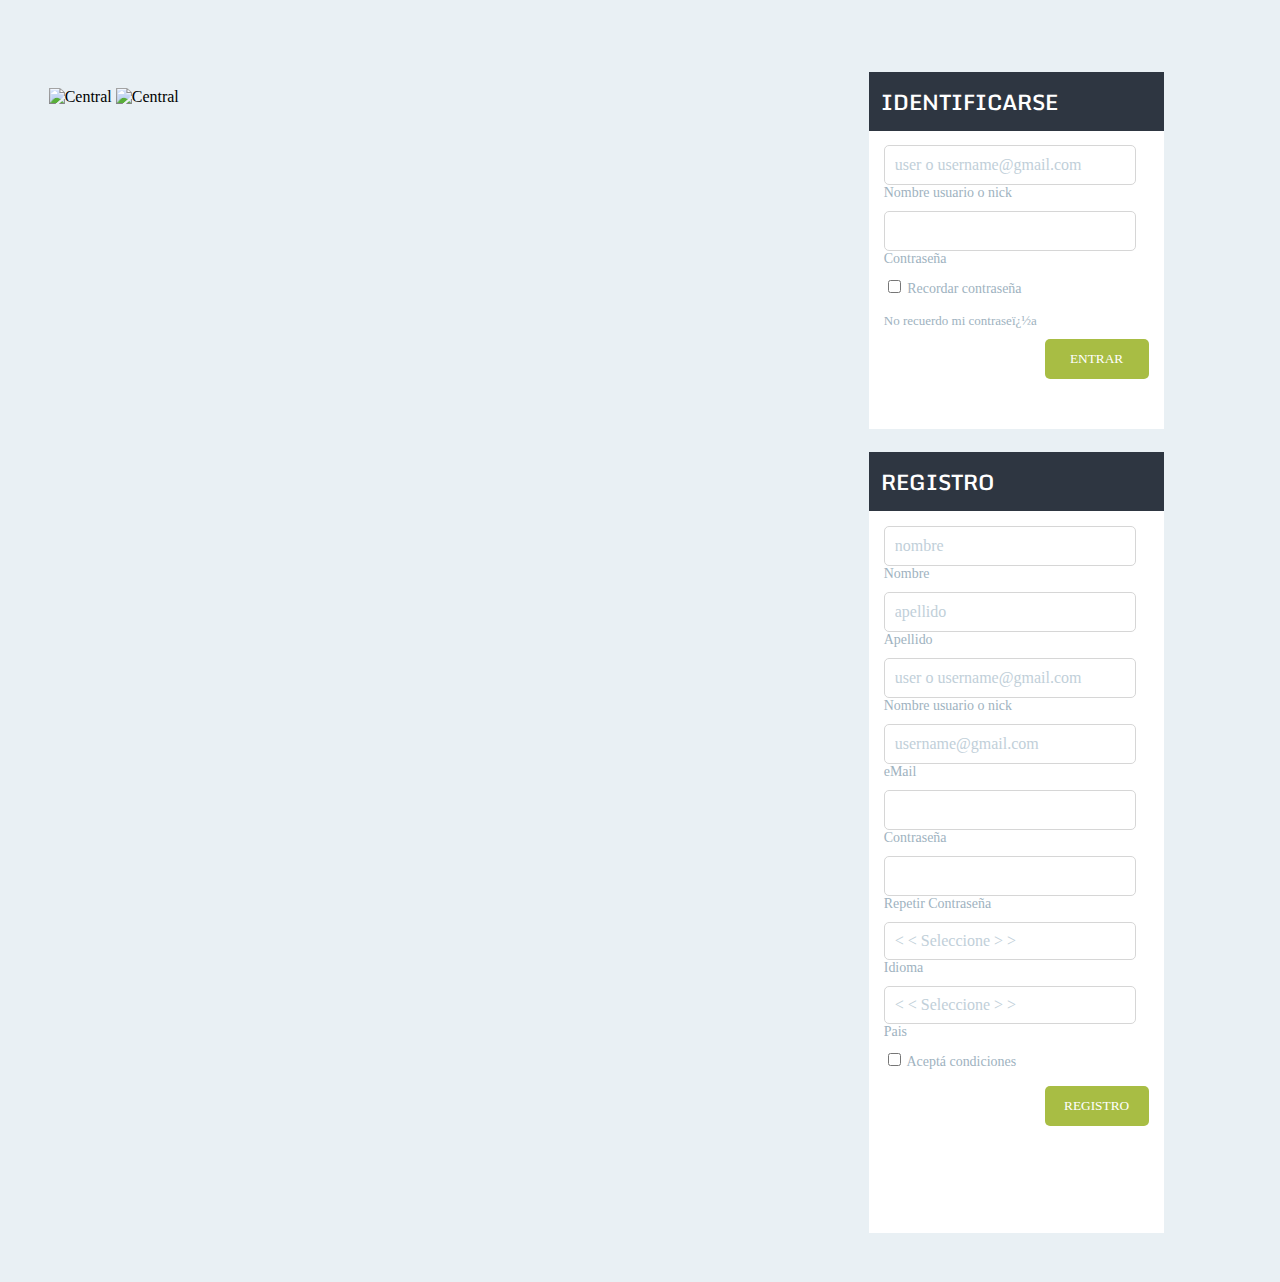
==== commit 05cecc11: "archivos averiados" ====
--- a/index.html
+++ b/index.html
@@ -1,233 +1,206 @@
 <html>
-    <head>
-        <title>CTTSite</title>
-        <meta http-equiv="Content-Type" content="text/html; charset=iso-8859-1" />
-        <meta name="viewport" content="width=device-width, initial-scale=1, maximum-scale=1">
-        <link href='http://fonts.googleapis.com/css?family=Monda:400,700' rel='stylesheet' type='text/css'>
-        <link href="css/style.css" rel="stylesheet" type="text/css" media="all" />
-        <link href="css/clndr.css" rel="stylesheet" type="text/css" media="all" />
-        <link href="css/alert.min_mensaje.css" rel="stylesheet"/>
-        <link href="css/theme.min_mensaje.css" rel="stylesheet"/>
-        <script src="js/jquery.min.js"></script>
-        <script src="js/jquery.js"></script>
-        <script src="js/easyResponsiveTabs.js"></script>
-        <script src="js/underscore-min.js"></script>
-        <script src="js/moment-2.2.1.js"></script>
-        <script src="js/clndr.js"></script>
-        <script src="js/site.js"></script>
-        <script src="js/jquery_mensaje.js"></script>
-        <script src="js/jquery-ui_mensaje.js"></script>
-        <script src="js/alert.min_mensaje.js"></script>
-        
-        <script>
-            
-        function fixelement(element, message) {
-                $(document).ready(function(){
-                    $.alert.open({
-                    title: 'ADVERTENCIA',
-                    icon: 'warning',
-                    content: message,
-                    width: 350,
-                    callback: function() {
-                            element.focus();
-                        }
-                    });
-                });
-            }
-
-        function verifica(form) 
-        {
-            var passed = false;
-            var expRegEmail=/^[\w-\.]+@([\w-]+\.)+[\w-]{2,4}$/;
-            
-            if (form.nombre.value == "" || form.nombre.value == "nombre") 
-            {
-                fixelement(form.nombre, "Por favor, ingrese un nombre.");
-            }
-            else if (form.apellido.value == "" || form.apellido.value == "apellido") 
-            {
-                fixelement(form.apellido, "Por favor, ingrese un apellido.");
-            }
-        
-            else if (form.nombre_usuario.value == "" || form.nombre_usuario.value == "user o username@gmail.com") 
-            {
-                fixelement(form.nombre_usuario, "Por favor, ingrese un nombre de usuario.");
-            }
-            else if (form.email.value == "" || form.email.value == "username@gmail.com") 
-            {
-                fixelement(form.email, "Por favor, ingrese un email.");
-            }
-            else if (!expRegEmail.exec(form.email.value)) 
-            {
-                fixelement(form.email, "Por favor, ingrese un correo electronico valido.");
-            }
-            else if (form.password1.value == "" || form.password1.value == "contrase�a") 
-            {
-                fixelement(form.password1, "Por favor, ingrese una contrase�a.");
-            }
-            else if (form.password2.value == "" || form.password2.value == "repetir contrase�a") 
-            {
-                fixelement(form.password2, "Por favor, repita la contrase�a.");
-            }
-            else if (form.password2.value != form.password1.value) 
-            {
-                fixelement(form.password2, "Las contrase�as deben de ser iguales.");
-            }
-            
-            else if (form.idioma.value == "0") 
-            {
-                fixelement(form.idioma, "Por favor, seleccione un idiona.");
-            }
-            else if (form.pais.value == "0") 
-            {
-                fixelement(form.pais, "Por favor, seleccione un pais.");
-            }
-            
-            else if (form.checkbox.checked == false) 
-            {
-                fixelement(form.checkbox, "Debe aceptar las condiciones");
-            }
-            else 
-            {
-                passed = true;
-            }
-            return passed;
-        }
-        
-        function verifica2(form) 
-        {
-            var passed = false;
-            if (form.nick.value == "" || form.nick.value == "user o username@gmail.com") 
-            {
-                fixelement(form.nick, "Por favor, ingrese un nombre de usuario.");
-            }
-            else if (form.password.value == "" || form.password.value == "contrase�a") 
-            {
-                fixelement(form.password, "Por favor, ingrese una contrase�a.");
-            }
-            else 
-            {
-                passed = true;
-            }
-            return passed;
-        }
-    </script>
-        <!--
-        <script type="text/javascript">
-            $(document).ready(function () {
-                $('#horizontalTab').easyResponsiveTabs({
-                    type: 'default', //Types: default, vertical, accordion           
-                    width: 'auto', //auto or any width like 600px
-                    fit: true,   // 100% fit in a container
-                    closed: 'accordion', // Start closed if in accordion view
-                    activate: function() { // Callback function if tab is switched (event)
-                        var $tab = $(this);
-                        var $info = $('#tabInfo');
-                        var $name = $('span', $info);
-                        $name.text($tab.text());
-                        $info.show();
-                    }
-                });
-                $('#verticalTab').easyResponsiveTabs({
-                    type: 'vertical',
-                    width: 'auto',
-                    fit: true
-                });
-            });
-        </script>-->
-        
-    </head>
-    <body>
-        <script>
-            //alert(localStorage.length);
-        </script>
-        
-        <div class="wrap">
-            <div class="span_of_2"><!-- start span_of_2-->
-		<div class="span1_of_2"><!-- start span1_of_2 -->
-                    <img class="img1" src="images/central.jpg" alt="Central">
-                    <img class="img1" src="images/central.jpg" alt="Central">
-                </div><!-- end span1_of_3 -->
-                <div class="span2_of_2 left"><!-- start span2_of_2 -->
-                    <div class="subcribes" style="width:100%;"><!-- start subcribe -->
-                    <h4 style="font-size: 16pt;">IDENTIFICARSE</h4>
-	    		<div class="subscribe">
-                            <form name="form01" id="form01" method="post" action="conexion/validar.php" onSubmit = "return verifica2(this)">
-                                <input type="text" class="text" name="nick" id="nick" value="user o username@gmail.com" onfocus="if(this.value==this.defaultValue) this.value='';" onBlur="if (this.value == '') {this.value = 'user o username@gmail.com';}">
-                                <span>Nombre  usuario o nick</span>
-                                <input type="password" class="text" name="password" id="password" value="" onFocus="this.value = '';" onBlur="if (this.value == '') {this.value = '';}">
-                                <span>Contrase�a</span>
-                                <div>
-                                    <input type="checkbox" name="checkbox" id="checkbox">Recordar contrase�a
-                                    <br><br>
-                                    <a href="vistas/olvido_password.html">
-                                        <span style="font-size: 13px">No recuerdo mi contrase�a</span>
-                                    </a>
-                                    <input type="submit" value="ENTRAR" />
-                                    <div class="clear"></div>
-                                    <!--Alternativa
-                                    <a class="suscri" href="registrarse.html" target='destino'/>Registrese</a> 
-                                    -->
-                                </div>
-                            </form>
-                        </div>
-                        <!--Alternativa   
-                        <iframe width="105%" height="510" frameborder="0" scrolling="no" marginheight="0" marginwidth="0" src="#" name='destino' ></iframe>
-                        <br>
-                        -->
-                    </div><!-- end subcribe -->
-                    <div class="clear"></div>
-                    <div class="subcribes" style="width:100%;"><!-- start subcribe -->
-                        <h4 style="font-size: 16pt;" >REGISTRO</h4>
-                        <div class="subscribe">
-                            <form name="form02" id="form02" method="post" action="conexion/ingreso.php" onSubmit = "return verifica(this)">
-                                <input type="text" name="nombre" id="nombre" value="nombre"  onfocus="if(this.value==this.defaultValue) this.value='';"onBlur="if (this.value == '') {this.value = 'nombre';}">
-                                <span>Nombre</span>
-
-                                <input type="text" name="apellido" id="apellido" value="apellido" onfocus="if(this.value==this.defaultValue) this.value='';" onBlur="if (this.value == '') {this.value = 'apellido';}">
-                                <span>Apellido</span>
-
-                                <input type="text" name="nombre_usuario" id="nombre_usuario" value="user o username@gmail.com" onfocus="if(this.value==this.defaultValue) this.value='';" onBlur="if (this.value == '') {this.value = 'username';}">
-                                <span>Nombre  usuario o nick</span>
-
-                                <input type="text" name="email" id="email" value="username@gmail.com" onfocus="if(this.value==this.defaultValue) this.value='';" onBlur="if (this.value == '') {this.value = 'username@gmail.com';}">
-                                <span>eMail</span>
-
-                                <input type="password" name="password1" id="password1" value="" onFocus="this.value = '';" onBlur="if (this.value == '') {this.value = '';}">
-                                <span>Contrase�a</span>
-
-                                <input type="password" name="password2" id="password2" value="" onFocus="this.value = '';" onBlur="if (this.value == '') {this.value = '';}">
-                                <span>Repetir Contrase�a</span>
-
-                                <select name="idioma" id="idioma" class="combo" >
-                                    <option name="lg0" id="lg0" value="0"> < < Seleccione > > </option>
-                                    <option name="lg1" id="lg1" value="1"> Espa�ol </option>
-                                    <option name="lg2" id="lg2" value="2"> Ingl�s </option>
-                                    <option name="lg3" id="lg3" value="3"> Franc�s </option>
-                                </select>
-                                <span>Idioma</span>
-                                <select name="pais" id="pais" class="combo" >
-                                    <option name="ct0" id="ct0" value="0"> < < Seleccione > > </option>
-                                    <option name="ct1" id="ct1" value="1"> Espa�a </option>
-                                    <option name="ct2" id="ct2" value="2"> Francia </option>
-                                    <option name="ct3" id="ct3" value="3"> Portugal </option>
-                                </select>
-                                <span>Pais</span>
-                                <div>
-                                    <input type="checkbox" name="checkbox">Acept� condiciones
-                                    <br><br>
-                                    <input type="submit" value="Registro" onClick="javascript:EnviarDatos();"/>
-                                    <!-- boton de cancelar	
-                                        <input type="reset" value="Cancelar"/> 
-                                        no se implementa pero se deja por si se desea implementar ( revision de CSS en ese caso)
-                                    -->
-                                </div>
-                            </form>
-                        </div>
-                    </div>
-                </div><!-- end span2_of_2 -->
-                <div class="clear"></div>
-            </div>
-        </div>
-    </body>
+	<head>
+		<title>CTTSite</title>
+		<meta http-equiv="Content-Type" content="text/html; charset=iso-8859-1" />
+		<meta name="viewport" content="width=device-width, initial-scale=1, maximum-scale=1">
+		<link href='http://fonts.googleapis.com/css?family=Monda:400,700' rel='stylesheet' type='text/css'>
+		<link href="css/style.css" rel="stylesheet" type="text/css" media="all" />
+		<link href="css/clndr.css" rel="stylesheet" type="text/css" media="all" />
+		<link href="css/alert.min_mensaje.css" rel="stylesheet"/>
+		<link href="css/theme.min_mensaje.css" rel="stylesheet"/>
+		<script src="js/jquery.min.js"></script>
+		<script src="js/jquery.js"></script>
+		<script src="js/easyResponsiveTabs.js"></script>
+		<script src="js/underscore-min.js"></script>
+		<script src="js/moment-2.2.1.js"></script>
+		<script src="js/clndr.js"></script>
+		<script src="js/site.js"></script>
+		<script src="js/jquery_mensaje.js"></script>
+		<script src="js/jquery-ui_mensaje.js"></script>
+		<script src="js/alert.min_mensaje.js"></script>
+
+		<script>
+			function fixelement(element, message) {
+				$(document).ready(function() {
+					$.alert.open({
+						title : 'ADVERTENCIA',
+						icon : 'warning',
+						content : message,
+						width : 350,
+						callback : function() {
+							element.focus();
+						}
+					});
+				});
+			}
+
+			function verifica(form) {
+				var passed = false;
+				var expRegEmail = /^[\w-\.]+@([\w-]+\.)+[\w-]{2,4}$/;
+
+				if (form.nombre.value == "" || form.nombre.value == "nombre") {
+					fixelement(form.nombre, "Por favor, ingrese un nombre.");
+				} else if (form.apellido.value == "" || form.apellido.value == "apellido") {
+					fixelement(form.apellido, "Por favor, ingrese un apellido.");
+				} else if (form.nombre_usuario.value == "" || form.nombre_usuario.value == "user o username@gmail.com") {
+					fixelement(form.nombre_usuario, "Por favor, ingrese un nombre de usuario.");
+				} else if (form.email.value == "" || form.email.value == "username@gmail.com") {
+					fixelement(form.email, "Por favor, ingrese un email.");
+				} else if (!expRegEmail.exec(form.email.value)) {
+					fixelement(form.email, "Por favor, ingrese un correo electronico valido.");
+				} else if (form.password1.value == "" || form.password1.value == "contrase�a") {
+					fixelement(form.password1, "Por favor, ingrese una contrase�a.");
+				} else if (form.password2.value == "" || form.password2.value == "repetir contrase�a") {
+					fixelement(form.password2, "Por favor, repita la contrase�a.");
+				} else if (form.password2.value != form.password1.value) {
+					fixelement(form.password2, "Las contrase�as deben de ser iguales.");
+				} else if (form.idioma.value == "0") {
+					fixelement(form.idioma, "Por favor, seleccione un idiona.");
+				} else if (form.pais.value == "0") {
+					fixelement(form.pais, "Por favor, seleccione un pais.");
+				} else if (form.checkbox.checked == false) {
+					fixelement(form.checkbox, "Debe aceptar las condiciones");
+				} else {
+					passed = true;
+				}
+				return passed;
+			}
+
+			function verifica2(form) {
+				var passed = false;
+				if (form.nick.value == "" || form.nick.value == "user o username@gmail.com") {
+					fixelement(form.nick, "Por favor, ingrese un nombre de usuario.");
+				} else if (form.password.value == "" || form.password.value == "contrase�a") {
+					fixelement(form.password, "Por favor, ingrese una contrase�a.");
+				} else {
+					passed = true;
+				}
+				return passed;
+			}
+		</script>
+		<!--
+		<script type="text/javascript">
+		$(document).ready(function () {
+		$('#horizontalTab').easyResponsiveTabs({
+		type: 'default', //Types: default, vertical, accordion
+		width: 'auto', //auto or any width like 600px
+		fit: true,   // 100% fit in a container
+		closed: 'accordion', // Start closed if in accordion view
+		activate: function() { // Callback function if tab is switched (event)
+		var $tab = $(this);
+		var $info = $('#tabInfo');
+		var $name = $('span', $info);
+		$name.text($tab.text());
+		$info.show();
+		}
+		});
+		$('#verticalTab').easyResponsiveTabs({
+		type: 'vertical',
+		width: 'auto',
+		fit: true
+		});
+		});
+		</script>-->
+
+	</head>
+	<body>
+		<script>
+			//alert(localStorage.length);
+		</script>
+
+		<div class="wrap">
+			<div class="span_of_2">
+				<!-- start span_of_2-->
+				<div class="span1_of_2">
+					<!-- start span1_of_2 -->
+					<img class="img1" src="images/central.jpg" alt="Central">
+					<img class="img1" src="images/central.jpg" alt="Central">
+				</div><!-- end span1_of_3 -->
+				<div class="span2_of_2 left">
+					<!-- start span2_of_2 -->
+					<div class="subcribes" style="width:100%;">
+						<!-- start subcribe -->
+						<h4 style="font-size: 16pt;">IDENTIFICARSE</h4>
+						<div class="subscribe" style="height: 298px;">
+							<form name="form01" id="form01" method="post" action="conexion/validar.php" onSubmit = "return verifica2(this)">
+								<input type="text" class="text" name="nick" id="nick" value="user o username@gmail.com" onFocus="if(this.value==this.defaultValue) this.value='';" onBlur="if (this.value == '') {this.value = 'user o username@gmail.com';}">
+								<span>Nombre  usuario o nick</span>
+								<input type="password" class="text" name="password" id="password" value="" onFocus="this.value = '';" onBlur="if (this.value == '') {this.value = '';}">
+								<span>Contrase&ntilde;a</span>
+								<div>
+									<input type="checkbox" name="checkbox" id="checkbox">
+									Recordar contrase&ntilde;a
+									<br>
+									<br>
+									<a href="vistas/olvido_password.html"> <span style="font-size: 13px">No recuerdo mi contrase�a</span> </a>
+									<input type="submit" value="ENTRAR" />
+									<div class="clear"></div>
+									<!--Alternativa
+									<a class="suscri" href="registrarse.html" target='destino'/>Registrese</a>
+									-->
+								</div>
+							</form>
+						</div>
+						<!--Alternativa
+						<iframe width="105%" height="510" frameborder="0" scrolling="no" marginheight="0" marginwidth="0" src="#" name='destino' ></iframe>
+						<br>
+						-->
+					</div><!-- end subcribe -->
+					<div class="clear"></div>
+					<div class="subcribes" style="width:100%;">
+						<!-- start subcribe -->
+						<h4 style="font-size: 16pt;" >REGISTRO</h4>
+						<div class="subscribe" style="height: 722px;">
+							<form name="form02" id="form02" method="post" action="conexion/ingreso.php" onSubmit = "return verifica(this)">
+								<input type="text" name="nombre" id="nombre" value="nombre"  onfocus="if(this.value==this.defaultValue) this.value='';"onBlur="if (this.value == '') {this.value = 'nombre';}">
+								<span>Nombre</span>
+
+								<input type="text" name="apellido" id="apellido" value="apellido" onFocus="if(this.value==this.defaultValue) this.value='';" onBlur="if (this.value == '') {this.value = 'apellido';}">
+								<span>Apellido</span>
+
+								<input type="text" name="nombre_usuario" id="nombre_usuario" value="user o username@gmail.com" onFocus="if(this.value==this.defaultValue) this.value='';" onBlur="if (this.value == '') {this.value = 'username';}">
+								<span>Nombre  usuario o nick</span>
+
+								<input type="text" name="email" id="email" value="username@gmail.com" onFocus="if(this.value==this.defaultValue) this.value='';" onBlur="if (this.value == '') {this.value = 'username@gmail.com';}">
+								<span>eMail</span>
+
+								<input type="password" name="password1" id="password1" value="" onFocus="this.value = '';" onBlur="if (this.value == '') {this.value = '';}">
+								<span>Contrase&ntilde;a</span>
+
+								<input type="password" name="password2" id="password2" value="" onFocus="this.value = '';" onBlur="if (this.value == '') {this.value = '';}">
+								<span>Repetir Contrase&ntilde;a</span>
+
+								<select name="idioma" id="idioma" class="combo" >
+									<option name="lg0" id="lg0" value="0"> < < Seleccione > > </option>
+									<option name="lg1" id="lg1" value="1"> Espa&ntilde;ol </option>
+									<option name="lg2" id="lg2" value="2"> Ingl&eacute;s </option>
+									<option name="lg3" id="lg3" value="3"> Franc&eacute;s </option>
+								</select>
+								<span>Idioma</span>
+								<select name="pais" id="pais" class="combo" >
+									<option name="ct0" id="ct0" value="0"> < < Seleccione > > </option>
+									<option name="ct1" id="ct1" value="1"> Espa&ntilde;a </option>
+									<option name="ct2" id="ct2" value="2"> Francia </option>
+									<option name="ct3" id="ct3" value="3"> Portugal </option>
+								</select>
+								<span>Pais</span>
+								<div>
+									<input type="checkbox" name="checkbox">
+									Acept&aacute; condiciones
+									<br>
+									<br>
+									<input type="submit" value="Registro" />
+									<!-- boton de cancelar
+									<input type="reset" value="Cancelar"/>
+									no se implementa pero se deja por si se desea implementar ( revision de CSS en ese caso)
+									-->
+								</div>
+							</form>
+						</div>
+					</div>
+				</div><!-- end span2_of_2 -->
+				<div class="clear"></div>
+			</div>
+		</div>
+	</body>
 </html>